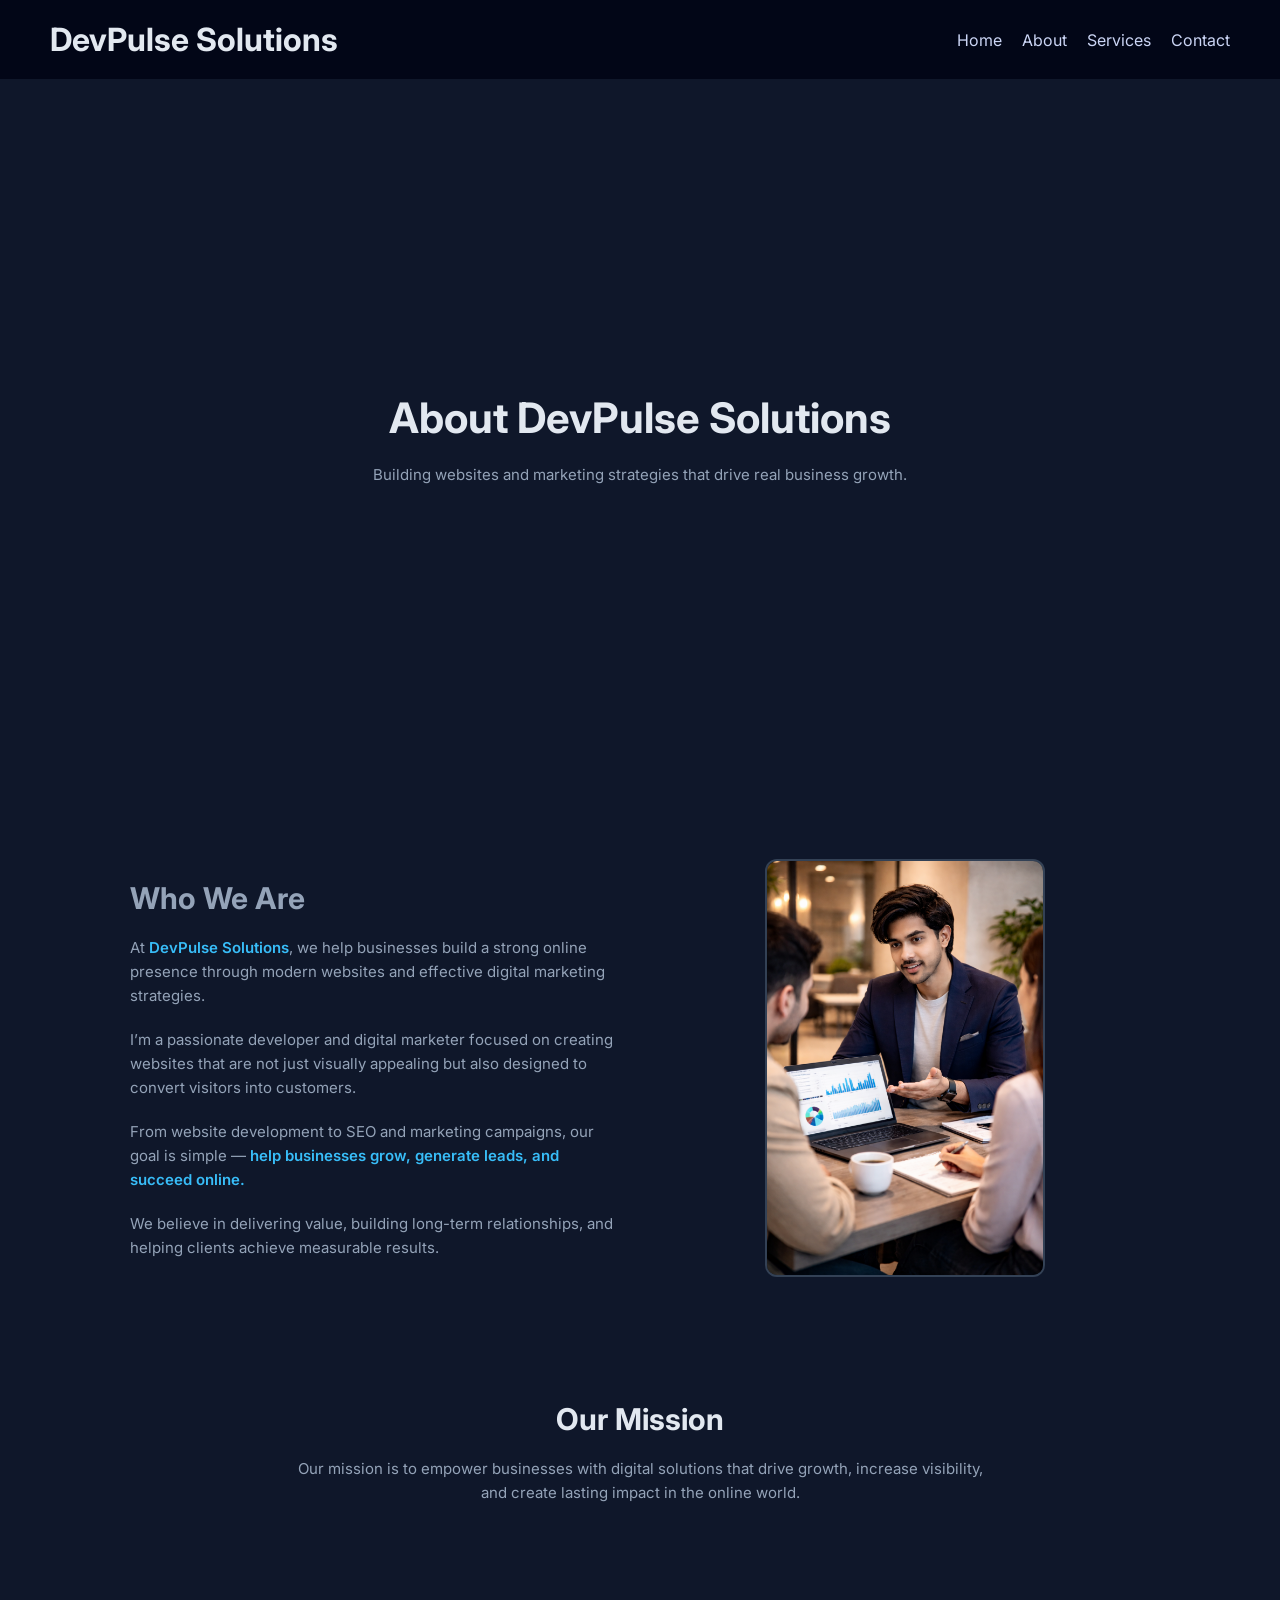
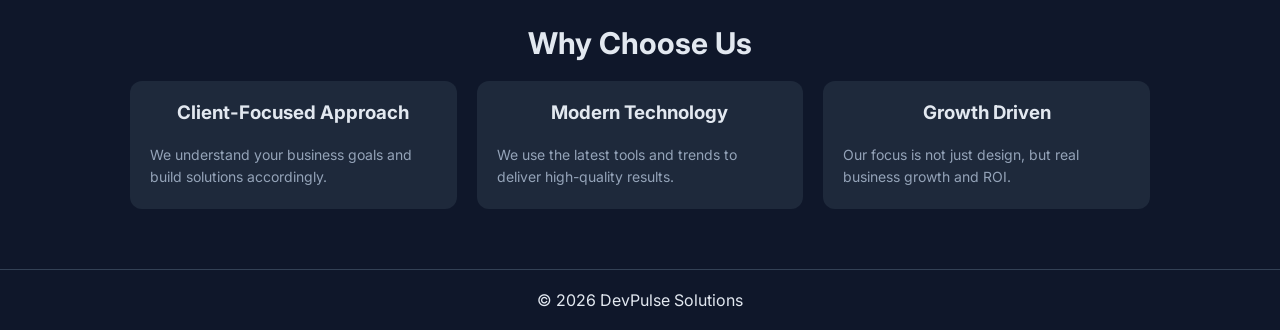
==== about.html @ 4e31a88d "first commit" ====
<!DOCTYPE html>
<html lang="en">

<head>
    <meta charset="UTF-8">
    <title>About Us | DevPulse Solutions</title>
    <link href="https://fonts.googleapis.com/css2?family=Inter:wght@300;400;600;700&display=swap" rel="stylesheet">
    <link rel="stylesheet" href="style.css">
</head>

<body>

   <header>
    <h1>DevPulse Solutions</h1>

    <!-- Hamburger -->
    <div class="menu-toggle" onclick="toggleMenu()">☰</div>

    <nav id="navbar">
        <a href="index.html">Home</a>
        <a href="about.html">About</a>

        <div class="dropdown">
            <a href="service.html" class="dropbtn" onclick="toggleDropdown(event)">Services</a>

         
        </div>

        <a href="contact.html">Contact</a>
    </nav>
</header>

<section class="hero">
    <h2>About DevPulse Solutions</h2>
    <p>Building websites and marketing strategies that drive real business growth.</p>
</section>

<section>
    <div class="about-container">

        <!-- LEFT SIDE IMAGE -->
        <div class="about-img">
            <img src="profile2.png" alt="gajnan_gadakare_profile_image">
        </div>

        <!-- RIGHT SIDE TEXT -->
        <div class="about-text">
            <h2>Who We Are</h2>

            <p>
                At <span class="highlight">DevPulse Solutions</span>, we help businesses build a strong online presence 
                through modern websites and effective digital marketing strategies.
            </p>

            <br>

            <p>
                I’m a passionate developer and digital marketer focused on creating websites that are not just visually 
                appealing but also designed to convert visitors into customers.
            </p>

            <br>

            <p>
                From website development to SEO and marketing campaigns, our goal is simple —
                <span class="highlight">help businesses grow, generate leads, and succeed online.</span>
            </p>

            <br>

            <p>
                We believe in delivering value, building long-term relationships, and helping clients achieve measurable results.
            </p>
        </div>

    </div>
</section>

<section>
    <h2>Our Mission</h2>
    <p style="text-align:center; color:#94a3b8; max-width:700px; margin:auto;">
        Our mission is to empower businesses with digital solutions that drive growth, increase visibility,
        and create lasting impact in the online world.
    </p>
</section>

<section>
    <h2>Why Choose Us</h2>
    <div class="services">

        <div class="card">
            <h3>Client-Focused Approach</h3>
            <p>We understand your business goals and build solutions accordingly.</p>
        </div>

        <div class="card">
            <h3>Modern Technology</h3>
            <p>We use the latest tools and trends to deliver high-quality results.</p>
        </div>

        <div class="card">
            <h3>Growth Driven</h3>
            <p>Our focus is not just design, but real business growth and ROI.</p>
        </div>

    </div>
</section>

<footer>
    © 2026 DevPulse Solutions
</footer>

 <script>
function toggleMenu() {
    const nav = document.getElementById("navbar");
    nav.classList.toggle("active");
}

function toggleDropdown(e) {
    if (window.innerWidth <= 768) {
        e.preventDefault();
        const dropdown = e.target.closest(".dropdown");
        dropdown.classList.toggle("active");
    }
}
</script>

</body>

</html>
---- style.css ----
/* * {
     margin: 0;
     padding: 0;
     box-sizing: border-box;
 }

 body {
     font-family: 'Inter', sans-serif;
     background: #0f172a;
     color: #e2e8f0;
 }

 header {
     display: flex;
     justify-content: space-between;
     padding: 20px 50px;
     background: #020617;
 }

 nav a {
     margin-left: 20px;
     color: #cbd5f5;
     text-decoration: none;
 }

 nav a:hover {
     color: #38bdf8;
 }

 .hero {
     height: 80vh;
     display: flex;
     flex-direction: column;
     justify-content: center;
     align-items: center;
     text-align: center;
 }

 .hero h2 {
     font-size: 42px;
 }

 .btn {
     margin-top: 20px;
     padding: 12px 24px;
     background: linear-gradient(90deg, #38bdf8, #6366f1);
     border: none;
     border-radius: 8px;
     color: white;
 }

 section {
     padding: 60px 40px;
     max-width: 1100px;
     margin: auto;
 }

 .services {
     display: grid;
     grid-template-columns: repeat(auto-fit, minmax(250px, 1fr));
     gap: 20px;
 }

 .card {
     background: #1e293b;
     padding: 20px;
     border-radius: 12px;
 }

 footer {
     text-align: center;
     padding: 20px;
     border-top: 1px solid #334155;
 }

 h2 {
     text-align: center;
     padding-bottom: 20px;
     font-size: 30px;
 }

 .card h3 {
    text-align: center;
         padding-bottom: 20px;
} */

/* new css  */

/* * {
    margin: 0;
    padding: 0;
    box-sizing: border-box;
}

body {
    font-family: 'Inter', sans-serif;
    background: #0f172a;
    color: #e2e8f0;
}

header {
    display: flex;
    justify-content: space-between;
    padding: 20px 50px;
    background: #020617;
} */

/* Navbar */
/* nav {
    display: flex;
    align-items: center;
}

nav a {
    margin-left: 20px;
    color: #cbd5f5;
    text-decoration: none;
}

nav a:hover {
    color: #38bdf8;
} */

/* Dropdown */
/* .dropdown {
    position: relative;
}

.dropdown > a {
    cursor: pointer;
}

.dropdown-menu {
    display: none;
    position: absolute;
    top: 40px;
    left: 0;
    background: #020617;
    border: 1px solid #334155;
    border-radius: 8px;
    min-width: 260px;
    padding: 10px 0;
    z-index: 1000;
}

.dropdown:hover .dropdown-menu {
    display: block;
}

.dropdown-menu a {
    display: block;
    padding: 10px 16px;
    margin: 0;
    color: #cbd5f5;
    font-size: 14px;
    text-decoration: none;
}

.dropdown-menu a:hover {
    background: #1e293b;
    color: #38bdf8;
} */

/* .group-title {
    padding: 8px 16px;
    font-size: 13px;
    color: #94a3b8;
    font-weight: 600;
} */

/* .divider {
    height: 1px;
    background: #334155;
    margin: 6px 0;
} */

/* Hero */
/* .hero {
    height: 80vh;
    display: flex;
    flex-direction: column;
    justify-content: center;
    align-items: center;
    text-align: center;
} */

/* .hero h2 {
    font-size: 42px;
} */

/* Button */
/* .btn {
    margin-top: 20px;
    padding: 12px 24px;
    background: linear-gradient(90deg, #38bdf8, #6366f1);
    border: none;
    border-radius: 8px;
    color: white;
    cursor: pointer;
} */

/* Sections */
/* section {
    padding: 60px 40px;
    max-width: 1100px;
    margin: auto;
} */

/* Services Grid */
/* .services {
    display: grid;
    grid-template-columns: repeat(auto-fit, minmax(250px, 1fr));
    gap: 20px;
} */

/* Cards */
/* .card {
    background: #1e293b;
    padding: 20px;
    border-radius: 12px;
} */

/* Footer */
/* footer {
    text-align: center;
    padding: 20px;
    border-top: 1px solid #334155;
} */

/* Headings */
/* h2 {
    text-align: center;
    padding-bottom: 20px;
    font-size: 30px;
}

.card h3 {
    text-align: center;
    padding-bottom: 20px;
} */


/* about section style  */

   /* .about-container {
    display: grid;
    grid-template-columns: 1fr 1fr;
    gap: 40px;
    align-items: center;
} */

/* 👇 This swaps positions */
/* .about-text {
    order: 1;
}

.about-img {
    order: 2;
}
        .about-text {
            color: #94a3b8;
        }

        .about-text h2 {
            text-align: left;
        }

        .about-img {
            text-align: center;
        }

        .about-img img {
            width: 280px;
            border-radius: 12px;
            border: 2px solid #334155;
        }

        .highlight {
            color: #38bdf8;
            font-weight: 600;
        }

        @media(max-width: 768px) {
            .about-container {
                grid-template-columns: 1fr;
                text-align: center;
            }

            .about-text h2 {
                text-align: center;
            }
        } */


/* Contact form style */

/* .contact-form {
    max-width: 600px;
    margin: auto;
}

.form-group {
    margin-bottom: 15px;
    display: flex;
    flex-direction: column;
}

.form-group label {
    margin-bottom: 5px;
    color: #94a3b8;
}

.form-group input,
.form-group textarea,
.form-group select {
    padding: 10px;
    border-radius: 6px;
    border: 1px solid #334155;
    background: #020617;
    color: white;
}

.form-group input:focus,
.form-group textarea:focus,
.form-group select:focus {
    outline: none;
    border-color: #38bdf8;
} */



/* wiht responsive style  */

/* * {
    margin: 0;
    padding: 0;
    box-sizing: border-box;
}

body {
    font-family: 'Inter', sans-serif;
    background: #0f172a;
    color: #e2e8f0;
} */

/* ================= HEADER ================= */

/* header {
    display: flex;
    justify-content: space-between;
    align-items: center;
    padding: 20px 50px;
    background: #020617;
    flex-wrap: wrap;
} */

/* Navbar */
/* nav {
    display: flex;
    align-items: center;
    flex-wrap: wrap;
}

nav a {
    margin-left: 20px;
    color: #cbd5f5;
    text-decoration: none;
}

nav a:hover {
    color: #38bdf8;
} */

/* ================= DROPDOWN ================= */

/* .dropdown {
    position: relative;
}

.dropdown-menu {
    display: none;
    position: absolute;
    top: 40px;
    right: 0;
    background: #020617;
    border: 1px solid #334155;
    border-radius: 8px;
    min-width: 260px;
    max-width: 300px;
    padding: 10px 0;
    z-index: 1000;
}

.dropdown:hover .dropdown-menu {
    display: block;
}

.dropdown-menu a {
    display: block;
    padding: 10px 16px;
    margin: 0;
    color: #cbd5f5;
    font-size: 14px;
}

.dropdown-menu a:hover {
    background: #1e293b;
    color: #38bdf8;
}

.group-title {
    padding: 8px 16px;
    font-size: 13px;
    color: #94a3b8;
    font-weight: 600;
}

.divider {
    height: 1px;
    background: #334155;
    margin: 6px 0;
} */

/* ================= HERO ================= */

/* .hero {
    height: 80vh;
    display: flex;
    flex-direction: column;
    justify-content: center;
    align-items: center;
    text-align: center;
    padding: 20px;
}

.hero h2 {
    font-size: 42px;
} */

/* ================= BUTTON ================= */

/* .btn {
    margin-top: 20px;
    padding: 12px 24px;
    background: linear-gradient(90deg, #38bdf8, #6366f1);
    border: none;
    border-radius: 8px;
    color: white;
    cursor: pointer;
} */

/* ================= SECTIONS ================= */

/* section {
    padding: 60px 40px;
    max-width: 1100px;
    margin: auto;
} */

/* ================= SERVICES ================= */

/* .services {
    display: grid;
    grid-template-columns: repeat(auto-fit, minmax(250px, 1fr));
    gap: 20px;
} */

/* Cards */
/* .card {
    background: #1e293b;
    padding: 20px;
    border-radius: 12px;
} */

/* ================= FOOTER ================= */
/* 
footer {
    text-align: center;
    padding: 20px;
    border-top: 1px solid #334155;
} */

/* ================= HEADINGS ================= */

/* h2 {
    text-align: center;
    padding-bottom: 20px;
    font-size: 30px;
}

.card h3 {
    text-align: center;
    padding-bottom: 20px;
} */

/* ================= ABOUT ================= */

/* .about-container {
    display: grid;
    grid-template-columns: 1fr 1fr;
    gap: 40px;
    align-items: center;
}

.about-text {
    order: 1;
    color: #94a3b8;
}

.about-text h2 {
    text-align: left;
}

.about-img {
    order: 2;
    text-align: center;
}

.about-img img {
    width: 280px;
    max-width: 100%;
    border-radius: 12px;
    border: 2px solid #334155;
}

.highlight {
    color: #38bdf8;
    font-weight: 600;
} */

/* ================= CONTACT ================= */

/* .contact-form {
    max-width: 600px;
    margin: auto;
    width: 100%;
}

.form-group {
    margin-bottom: 15px;
    display: flex;
    flex-direction: column;
}

.form-group label {
    margin-bottom: 5px;
    color: #94a3b8;
}

.form-group input,
.form-group textarea,
.form-group select {
    padding: 10px;
    border-radius: 6px;
    border: 1px solid #334155;
    background: #020617;
    color: white;
    width: 100%;
} */

/* ================= RESPONSIVE ================= */

/* Tablet */
/* @media (max-width: 992px) {
    header {
        padding: 20px;
    }

    section {
        padding: 40px 20px;
    }

    .hero h2 {
        font-size: 32px;
    }
} */

/* Mobile */
/* @media (max-width: 768px) {

    header {
        flex-direction: column;
        align-items: flex-start;
    }

    nav {
        margin-top: 10px;
    }

    nav a {
        margin: 10px 10px 0 0;
    }

    .hero {
        height: auto;
        padding: 60px 20px;
    }

    .hero h2 {
        font-size: 26px;
    }

    .about-container {
        grid-template-columns: 1fr;
        text-align: center;
    }

    .about-text {
        order: 2;
    }

    .about-img {
        order: 1;
    }

    .about-text h2 {
        text-align: center;
    }

    .dropdown-menu {
        position: static;
        width: 100%;
        margin-top: 10px;
    }

    .services {
        grid-template-columns: 1fr;
    }
} */


/* new css code with hambergar */
* {
    margin: 0;
    padding: 0;
    box-sizing: border-box;
}

body {
    font-family: 'Inter', sans-serif;
    background: #0f172a;
    color: #e2e8f0;
}

/* ================= HEADER ================= */

header {
    display: flex;
    justify-content: space-between;
    align-items: center;
    padding: 20px 50px;
    background: #020617;
    flex-wrap: wrap;
}

/* ================= NAVBAR ================= */

nav {
    display: flex;
    align-items: center;
    flex-wrap: wrap;
}

nav a {
    margin-left: 20px;
    color: #cbd5f5;
    text-decoration: none;
}

nav a:hover {
    color: #38bdf8;
}

/* ================= DROPDOWN ================= */

.dropdown {
    position: relative;
}

.dropdown-menu {
    display: none;
    position: absolute;
    top: 40px;
    right: 0;
    background: #020617;
    border: 1px solid #334155;
    border-radius: 8px;
    min-width: 260px;
    max-width: 300px;
    padding: 10px 0;
    z-index: 1000;
}

.dropdown:hover .dropdown-menu {
    display: block;
}

.dropdown-menu a {
    display: block;
    padding: 10px 16px;
    margin: 0;
    color: #cbd5f5;
    font-size: 14px;
}

.dropdown-menu a:hover {
    background: #1e293b;
    color: #38bdf8;
}

.group-title {
    padding: 8px 16px;
    font-size: 13px;
    color: #94a3b8;
    font-weight: 600;
}

.divider {
    height: 1px;
    background: #334155;
    margin: 6px 0;
}

/* ================= HAMBURGER ================= */

.menu-toggle {
    display: none;
    font-size: 26px;
    cursor: pointer;
    color: white;
}

/* ================= HERO ================= */

.hero {
    height: 80vh;
    display: flex;
    flex-direction: column;
    justify-content: center;
    align-items: center;
    text-align: center;
    padding: 20px;
}

.hero h2 {
    font-size: 42px;
}

/* ================= BUTTON ================= */

.btn {
    margin-top: 20px;
    padding: 12px 24px;
    background: linear-gradient(90deg, #38bdf8, #6366f1);
    border: none;
    border-radius: 8px;
    color: white;
    cursor: pointer;
}

/* ================= SECTIONS ================= */

section {
    padding: 60px 40px;
    max-width: 1100px;
    margin: auto;
}

/* ================= SERVICES ================= */

.services {
    display: grid;
    grid-template-columns: repeat(auto-fit, minmax(250px, 1fr));
    gap: 20px;
}

.card {
    background: #1e293b;
    padding: 20px;
    border-radius: 12px;
}

/* ================= FOOTER ================= */

footer {
    text-align: center;
    padding: 20px;
    border-top: 1px solid #334155;
}

/* ================= HEADINGS ================= */

h2 {
    text-align: center;
    padding-bottom: 20px;
    font-size: 30px;
}

.card h3 {
    text-align: center;
    padding-bottom: 20px;
}

/* ================= ABOUT ================= */

.about-container {
    display: grid;
    grid-template-columns: 1fr 1fr;
    gap: 40px;
    align-items: center;
}

.about-text {
    order: 1;
    color: #94a3b8;
}

.about-text h2 {
    text-align: left;
}

.about-img {
    order: 2;
    text-align: center;
}

.about-img img {
    width: 280px;
    max-width: 100%;
    border-radius: 12px;
    border: 2px solid #334155;
}

.highlight {
    color: #38bdf8;
    font-weight: 600;
}

/* ================= CONTACT ================= */

.contact-form {
    max-width: 600px;
    margin: auto;
    width: 100%;
}

.form-group {
    margin-bottom: 15px;
    display: flex;
    flex-direction: column;
}

.form-group label {
    margin-bottom: 5px;
    color: #94a3b8;
}

.form-group input,
.form-group textarea,
.form-group select {
    padding: 10px;
    border-radius: 6px;
    border: 1px solid #334155;
    background: #020617;
    color: white;
    width: 100%;
}

/* ================= RESPONSIVE ================= */

/* Tablet */
@media (max-width: 992px) {
    header {
        padding: 20px;
    }

    section {
        padding: 40px 20px;
    }

    .hero h2 {
        font-size: 32px;
    }
}

/* Mobile */
@media (max-width: 768px) {

    /* Header */
    header {
        flex-direction: column;
        align-items: flex-start;
    }

    /* Hamburger */
    .menu-toggle {
        display: block;
    }

    /* Navbar hidden by default */
    nav {
        display: none;
        flex-direction: column;
        width: 100%;
        margin-top: 10px;
    }

    nav.active {
        display: flex;
    }

    nav a {
        margin: 10px 0;
    }

    /* Hero */
    .hero {
        height: 30px;
        padding: 60px 20px;
    }

    .hero h2 {
        font-size: 26px;
    }

    /* About */
    .about-container {
        grid-template-columns: 1fr;
        text-align: center;
    }

    .about-text {
        order: 2;
    }

    .about-img {
        order: 1;
    }

    .about-text h2 {
        text-align: center;
    }

    /* Dropdown mobile */
    .dropdown-menu {
        display: none;
        position: static;
        border: none;
        background: #020617;
        padding-left: 10px;
        width: 100%;
    }

    .dropdown.active .dropdown-menu {
        display: block;
    }

    /* Disable hover dropdown on mobile */
    .dropdown:hover .dropdown-menu {
        display: none;
    }

    /* Services */
    .services {
        grid-template-columns: 1fr;
    }
}

/* Paragraph styling */
p {
    font-size: 15px;
    line-height: 1.6;
    color: #94a3b8;
}

/* Optional: smaller text inside cards */
.card p {
    font-size: 14px;
}
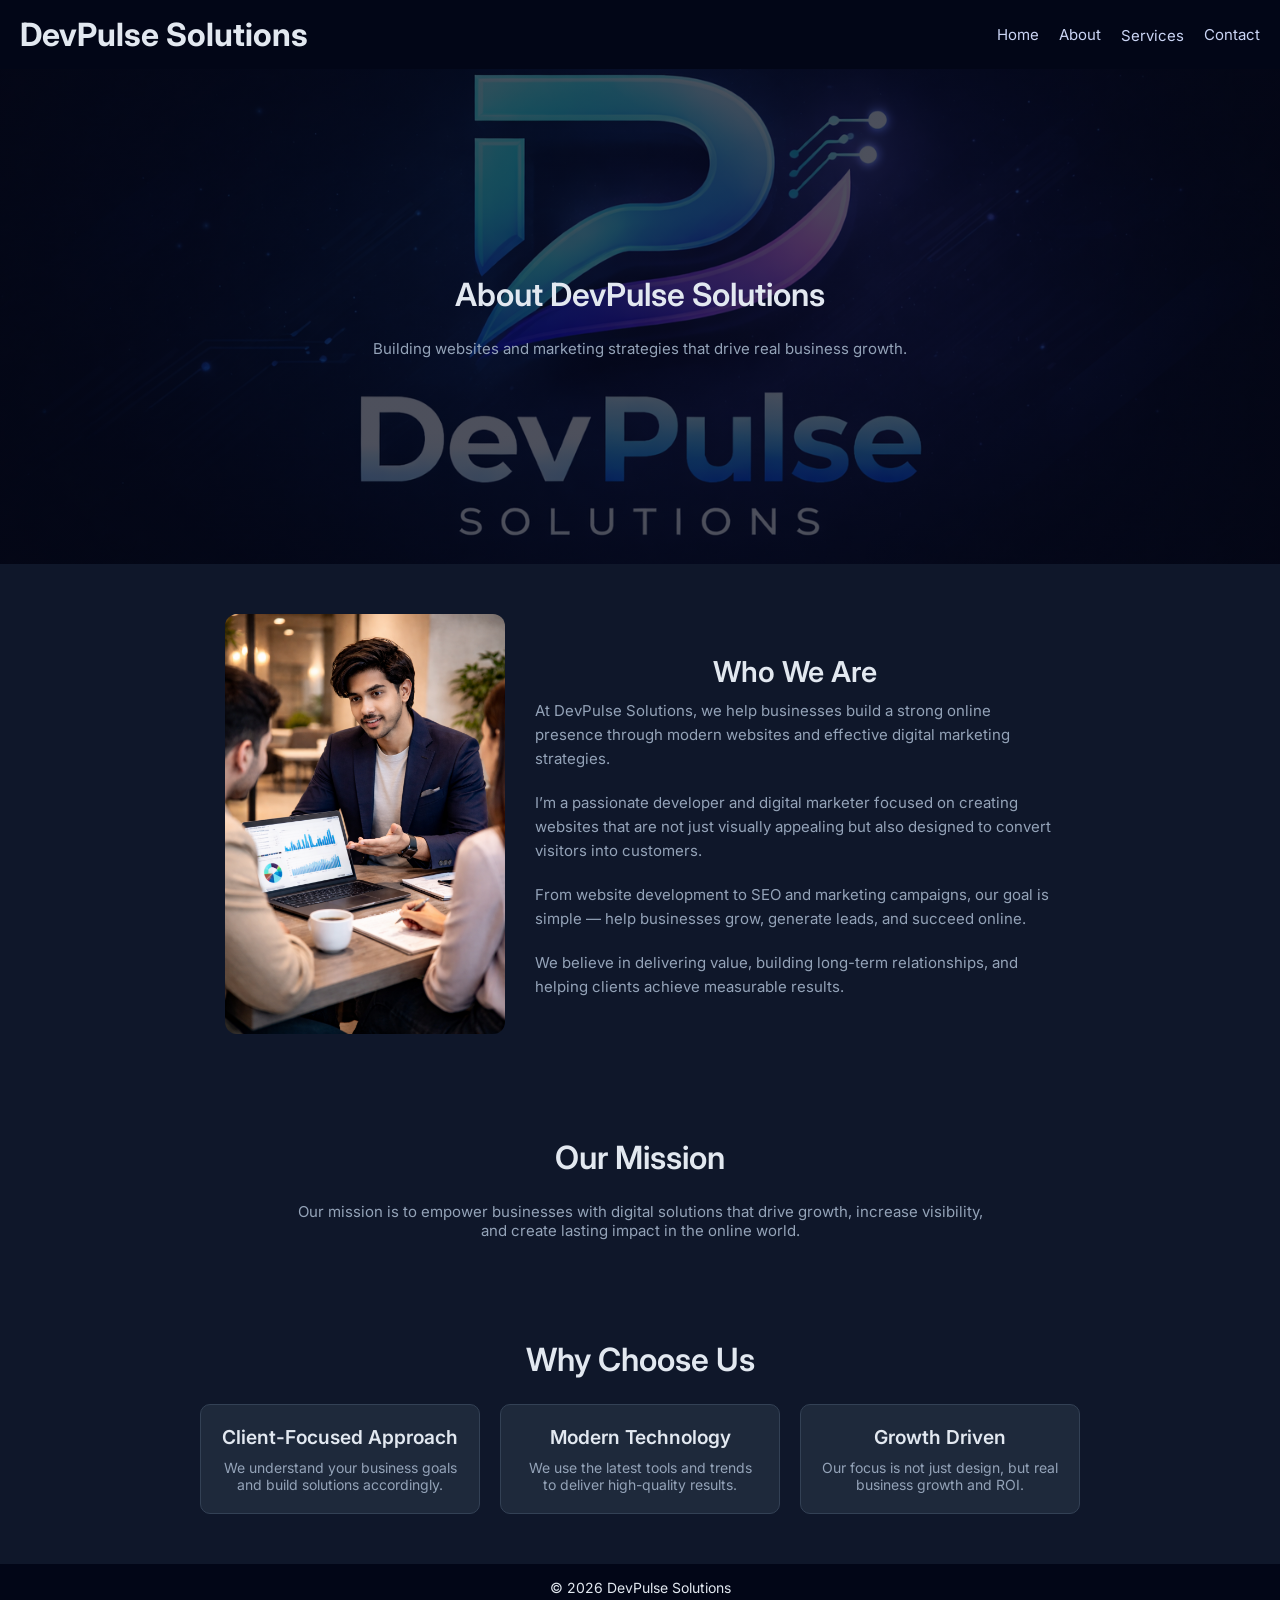
==== commit 92858d37: "third commit" ====
--- a/about.html
+++ b/about.html
@@ -5,7 +5,7 @@
     <meta charset="UTF-8">
     <title>About Us | DevPulse Solutions</title>
     <link href="https://fonts.googleapis.com/css2?family=Inter:wght@300;400;600;700&display=swap" rel="stylesheet">
-    <link rel="stylesheet" href="style.css">
+    <link rel="stylesheet" href="./about.css">
 </head>
 
 <body>
@@ -40,7 +40,7 @@
 
         <!-- LEFT SIDE IMAGE -->
         <div class="about-img">
-            <img src="profile2.png" alt="gajnan_gadakare_profile_image">
+            <img src="./profile2.png" alt="gajanan_gadakare_profile_image">
         </div>
 
         <!-- RIGHT SIDE TEXT -->
@@ -110,17 +110,15 @@
     © 2026 DevPulse Solutions
 </footer>
 
- <script>
+<script>
 function toggleMenu() {
-    const nav = document.getElementById("navbar");
-    nav.classList.toggle("active");
+    document.getElementById("navbar").classList.toggle("active");
 }
 
 function toggleDropdown(e) {
     if (window.innerWidth <= 768) {
         e.preventDefault();
-        const dropdown = e.target.closest(".dropdown");
-        dropdown.classList.toggle("active");
+        e.target.parentElement.classList.toggle("active");
     }
 }
 </script>
--- a/about.css
+++ b/about.css
@@ -0,0 +1,283 @@
+/* RESET */
+* {
+    margin: 0;
+    padding: 0;
+    box-sizing: border-box;
+}
+
+body {
+    font-family: 'Inter', sans-serif;
+    background: #0f172a;
+    color: #e2e8f0;
+    overflow-x: hidden;
+}
+
+/* ================= HEADER ================= */
+
+header {
+    display: flex;
+    justify-content: space-between;
+    align-items: center;
+    padding: 15px 20px;
+    background: #020617;
+    position: sticky;
+    top: 0;
+    z-index: 1000;
+}
+
+nav {
+    display: flex;
+    align-items: center;
+    gap: 20px;
+}
+
+nav a {
+    color: #cbd5f5;
+    text-decoration: none;
+    font-size: 15px;
+}
+
+nav a:hover {
+    color: #38bdf8;
+}
+
+/* ================= HAMBURGER ================= */
+
+.menu-toggle {
+    display: none;
+    font-size: 26px;
+    cursor: pointer;
+    color: white;
+}
+
+/* ================= DROPDOWN ================= */
+
+.dropdown {
+    position: relative;
+}
+
+.dropdown-menu {
+    display: none;
+    position: absolute;
+    top: 35px;
+    background: #020617;
+    border: 1px solid #334155;
+    border-radius: 8px;
+    min-width: 240px;
+    padding: 10px 0;
+}
+
+.dropdown:hover .dropdown-menu {
+    display: block;
+}
+
+.dropdown-menu a {
+    display: block;
+    padding: 10px 16px;
+    color: #cbd5f5;
+    font-size: 14px;
+}
+
+.dropdown-menu a:hover {
+    background: #1e293b;
+    color: #38bdf8;
+}
+
+/* ================= HERO ================= */
+
+.hero {
+    width: 100%;
+    min-height: 55vh;
+
+    display: flex;
+    flex-direction: column;
+    justify-content: center;
+    align-items: center;
+
+    text-align: center;
+    padding: 60px 15px;
+
+    background: linear-gradient(rgba(2, 6, 23, 0.7), rgba(2, 6, 23, 0.7)),
+        url('./bg-img.png');
+
+    background-size: cover;
+    background-position: center;
+    background-repeat: no-repeat;
+}
+
+.hero h2 {
+    font-size: 2rem;
+}
+
+.hero p {
+    color: #94a3b8;
+}
+
+/* ================= SECTIONS ================= */
+
+section {
+    width: 100%;
+    padding: 50px 15px;
+}
+
+h2 {
+    text-align: center;
+    font-size: 2rem;
+    margin-bottom: 25px;
+    font-weight: 600;
+}
+
+h3 {
+    font-size: 1.2rem;
+    font-weight: 600;
+}
+
+ 
+
+/* ================= ABOUT LAYOUT ================= */
+
+.about-container {
+    display: flex;
+    align-items: center;
+    justify-content: center;
+    gap: 30px;
+    flex-wrap: wrap;
+    max-width: 1100px;
+    margin: auto;
+}
+
+.about-img img {
+    width: 280px;
+    max-width: 100%;
+    border-radius: 12px;
+}
+
+.about-text {
+    max-width: 520px;
+}
+
+.about-text h2 {
+    margin-bottom: 10px;
+    font-size: 1.8rem;
+}
+
+.about-text p {
+    font-size: 15px;
+    color: #94a3b8;
+    line-height: 1.6;
+}
+
+/* ================= BUTTON ================= */
+
+.btn {
+    margin-top: 20px;
+    padding: 12px 24px;
+    background: linear-gradient(90deg, #38bdf8, #6366f1);
+    border-radius: 8px;
+    color: white;
+    cursor: pointer;
+    border: none;
+}
+
+/* ================= SERVICES / CARDS ================= */
+
+.services {
+    display: flex;
+    gap: 20px;
+    justify-content: center;
+    flex-wrap: wrap;
+}
+
+.card {
+    width: 280px;
+    background: #1e293b;
+    padding: 20px;
+    border-radius: 10px;
+    text-align: center;
+    border: 1px solid #334155;
+}
+
+.card h3 {
+    margin-bottom: 10px;
+    color: #e2e8f0;
+}
+
+.card p {
+    font-size: 14px;
+    color: #94a3b8;
+}
+
+/* ================= FOOTER ================= */
+
+footer {
+    text-align: center;
+    padding: 15px;
+    background: #020617;
+    font-size: 14px;
+}
+
+/* ================= MOBILE ================= */
+
+@media (max-width: 768px) {
+
+    .menu-toggle {
+        display: block;
+    }
+
+    nav {
+        position: fixed;
+        top: 0;
+        right: -100%;
+        height: 100vh;
+        width: 230px;
+        background: #020617;
+        flex-direction: column;
+        padding: 70px 20px;
+        transition: 0.3s;
+    }
+
+    nav.active {
+        right: 0;
+    }
+
+    nav a {
+        padding: 10px 0;
+        width: 100%;
+    }
+
+    .dropdown:hover .dropdown-menu {
+        display: none;
+    }
+
+    .dropdown.active .dropdown-menu {
+        display: block;
+        position: static;
+        border: none;
+    }
+
+    .about-container {
+        flex-direction: column;
+        text-align: center;
+    }
+
+    .hero h2 {
+        font-size: 1.6rem;
+    }
+
+    .services {
+        flex-direction: column;
+        align-items: center;
+    }
+
+    .card {
+        width: 100%;
+        max-width: 320px;
+    }
+}
+
+/* ================= TEXT ================= */
+
+p {
+    font-size: 15px;
+    color: #94a3b8;
+}
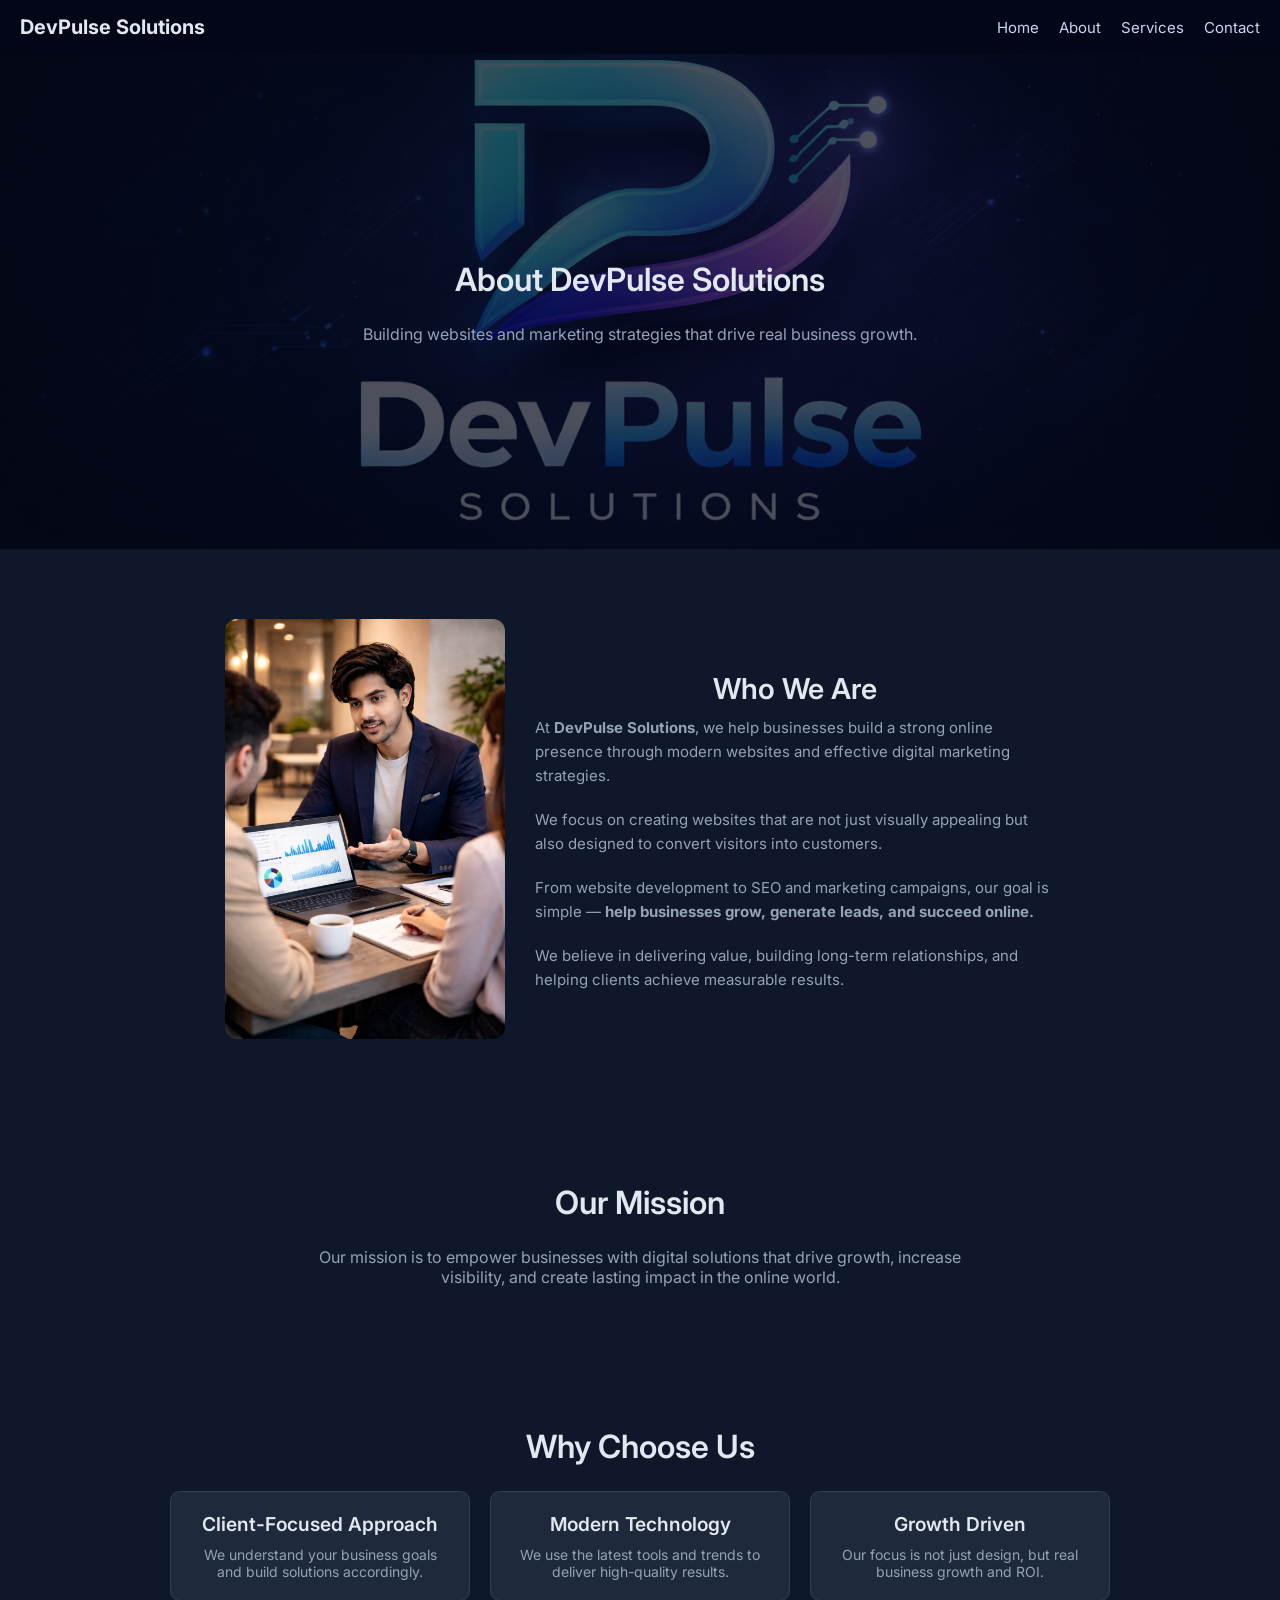
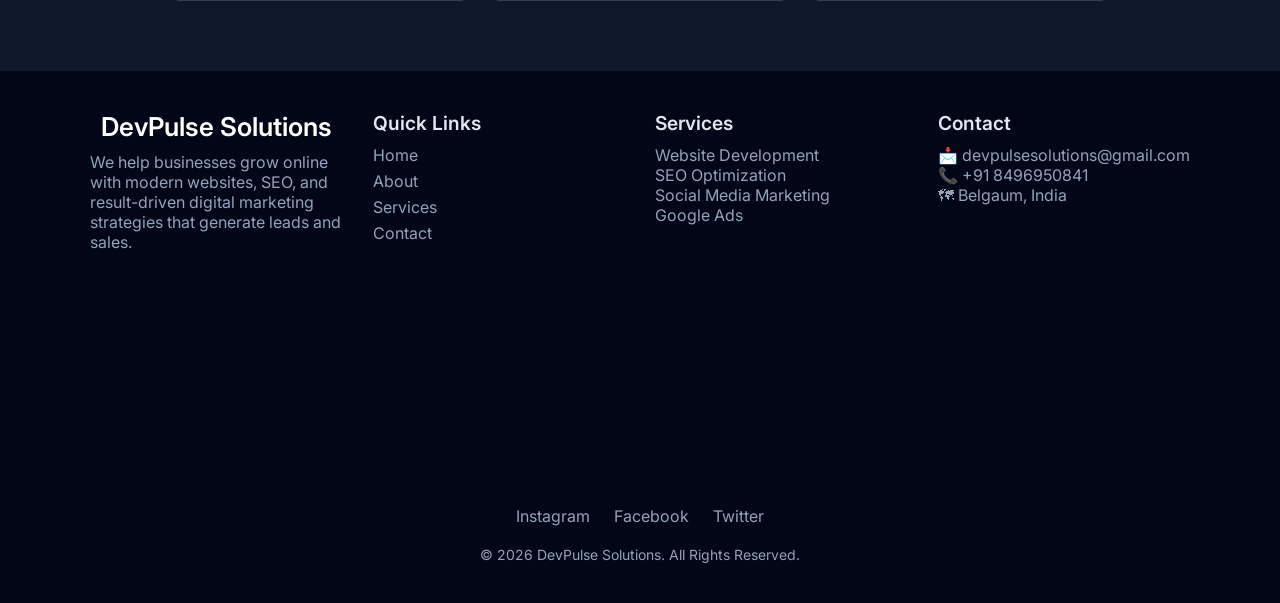
==== commit 3e5a2a98: "features added" ====
--- a/about.html
+++ b/about.html
@@ -3,14 +3,35 @@
 
 <head>
     <meta charset="UTF-8">
-    <title>About Us | DevPulse Solutions</title>
+    <meta name="viewport" content="width=device-width, initial-scale=1.0">
+
+    <!-- PRIMARY SEO -->
+    <title>About DevPulse Solutions | Web Development & Digital Marketing</title>
+    <meta name="description" content="Learn about DevPulse Solutions – a web development and digital marketing agency helping businesses grow online with modern websites, SEO, and marketing strategies.">
+    <meta name="keywords" content="about DevPulse Solutions, web development company, digital marketing agency, SEO services, website design India">
+    <meta name="author" content="DevPulse Solutions">
+
+    <!-- OPEN GRAPH -->
+    <meta property="og:title" content="About DevPulse Solutions">
+    <meta property="og:description" content="We build websites and marketing strategies that grow your business online.">
+    <meta property="og:type" content="website">
+    <meta property="og:image" content="./bg-img.png">
+
+    <!-- FAVICON -->
+    <link rel="icon" href="./bg-img.png">
+
+    <!-- FONT -->
     <link href="https://fonts.googleapis.com/css2?family=Inter:wght@300;400;600;700&display=swap" rel="stylesheet">
+
+    <!-- CSS -->
     <link rel="stylesheet" href="./about.css">
 </head>
 
 <body>
 
-   <header>
+<!-- ================= HEADER ================= -->
+
+<header>
     <h1>DevPulse Solutions</h1>
 
     <!-- Hamburger -->
@@ -21,49 +42,51 @@
         <a href="about.html">About</a>
 
         <div class="dropdown">
-            <a href="service.html" class="dropbtn" onclick="toggleDropdown(event)">Services</a>
-
-         
+            <a href="service.html" >Services</a>
         </div>
 
         <a href="contact.html">Contact</a>
     </nav>
 </header>
 
+<!-- ================= HERO ================= -->
+
 <section class="hero">
     <h2>About DevPulse Solutions</h2>
     <p>Building websites and marketing strategies that drive real business growth.</p>
 </section>
 
+<!-- ================= ABOUT ================= -->
+
 <section>
     <div class="about-container">
 
-        <!-- LEFT SIDE IMAGE -->
+        <!-- IMAGE -->
         <div class="about-img">
-            <img src="./profile2.png" alt="gajanan_gadakare_profile_image">
-        </div>
-
-        <!-- RIGHT SIDE TEXT -->
+            <img src="./profile2.png" alt="DevPulse Solutions Founder Profile">
+        </div>
+
+        <!-- TEXT -->
         <div class="about-text">
             <h2>Who We Are</h2>
 
             <p>
-                At <span class="highlight">DevPulse Solutions</span>, we help businesses build a strong online presence 
+                At <strong>DevPulse Solutions</strong>, we help businesses build a strong online presence 
                 through modern websites and effective digital marketing strategies.
             </p>
 
             <br>
 
             <p>
-                I’m a passionate developer and digital marketer focused on creating websites that are not just visually 
-                appealing but also designed to convert visitors into customers.
+                We focus on creating websites that are not just visually appealing but also designed to 
+                convert visitors into customers.
             </p>
 
             <br>
 
             <p>
                 From website development to SEO and marketing campaigns, our goal is simple —
-                <span class="highlight">help businesses grow, generate leads, and succeed online.</span>
+                <strong>help businesses grow, generate leads, and succeed online.</strong>
             </p>
 
             <br>
@@ -75,6 +98,8 @@
 
     </div>
 </section>
+
+<!-- ================= MISSION ================= -->
 
 <section>
     <h2>Our Mission</h2>
@@ -84,8 +109,11 @@
     </p>
 </section>
 
+<!-- ================= WHY CHOOSE US ================= -->
+
 <section>
     <h2>Why Choose Us</h2>
+
     <div class="services">
 
         <div class="card">
@@ -106,9 +134,75 @@
     </div>
 </section>
 
-<footer>
-    © 2026 DevPulse Solutions
+<!-- FOOTER -->
+<footer class="footer">
+
+    <div class="footer-container">
+
+        <!-- COMPANY -->
+        <div class="footer-col">
+            <h2>DevPulse Solutions</h2>
+            <p>
+                We help businesses grow online with modern websites, SEO, and
+                result-driven digital marketing strategies that generate leads and sales.
+            </p>
+        </div>
+
+        <!-- QUICK LINKS -->
+        <div class="footer-col">
+            <h3>Quick Links</h3>
+            <a href="index.html">Home</a>
+            <a href="about.html">About</a>
+            <a href="service.html">Services</a>
+            <a href="contact.html">Contact</a>
+        </div>
+
+        <!-- SERVICES -->
+        <div class="footer-col">
+            <h3>Services</h3>
+            <p>Website Development</p>
+            <p>SEO Optimization</p>
+            <p>Social Media Marketing</p>
+            <p>Google Ads</p>
+        </div>
+
+          <!-- CONTACT -->
+        <div class="footer-col">
+            <h3>Contact</h3>
+            <p> 📩 devpulsesolutions@gmail.com</p>
+            <p> 📞 +91 8496950841</p>
+            <p> 🗺 Belgaum, India</p>
+        </div>
+
+    </div>
+
+    <!-- GOOGLE MAP -->
+    <div class="map-container">
+        <iframe 
+            src="https://www.google.com/maps?q=Belgaum&output=embed"
+            width="100%" 
+            height="200" 
+            style="border:0;" 
+            allowfullscreen="" 
+            loading="lazy">
+        </iframe>
+    </div>
+
+    <!-- SOCIAL -->
+    <div class="footer-social">
+        <a href="#">Instagram</a>
+        <a href="#">Facebook</a>
+        <a href="#">Twitter</a>
+    </div>
+
+    <!-- COPYRIGHT -->
+    <p class="footer-bottom">
+        © 2026 DevPulse Solutions. All Rights Reserved.
+    </p>
+
 </footer>
+
+<!-- ================= JS ================= -->
 
 <script>
 function toggleMenu() {
--- a/about.css
+++ b/about.css
@@ -23,6 +23,10 @@
     position: sticky;
     top: 0;
     z-index: 1000;
+}
+
+header h1 {
+    font-size: 20px;
 }
 
 nav {
@@ -207,66 +211,145 @@
     color: #94a3b8;
 }
 
-/* ================= FOOTER ================= */
-
-footer {
+/* FOOTER */
+.footer {
+    background: #020617;
+    padding: 40px 20px;
+    color: #94a3b8;
+}
+
+/* GRID */
+.footer-container {
+    max-width: 1100px;
+    margin: auto;
+    display: flex;
+    justify-content: space-between;
+    flex-wrap: wrap;
+    gap: 30px;
+}
+
+/* COLUMN */
+.footer-col {
+    flex: 1;
+    min-width: 220px;
+}
+
+.footer-col h2 {
+    color: white;
+    margin-bottom: 10px;
+}
+
+.footer-col h3 {
+    color: #e2e8f0;
+    margin-bottom: 10px;
+}
+
+/* LINKS */
+.footer-col a {
+    display: block;
+    color: #94a3b8;
+    text-decoration: none;
+    margin-bottom: 6px;
+}
+
+.footer-col a:hover {
+    color: #38bdf8;
+}
+
+/* MAP */
+.map-container {
+    max-width: 1100px;
+    margin: 30px auto 0;
+    border-radius: 10px;
+    overflow: hidden;
+}
+
+/* SOCIAL */
+.footer-social {
     text-align: center;
-    padding: 15px;
-    background: #020617;
+    margin-top: 20px;
+}
+
+.footer-social a {
+    margin: 0 10px;
+    color: #94a3b8;
+    text-decoration: none;
+}
+
+.footer-social a:hover {
+    color: #38bdf8;
+}
+
+/* COPYRIGHT */
+.footer-bottom {
+    text-align: center;
+    margin-top: 20px;
     font-size: 14px;
 }
 
-/* ================= MOBILE ================= */
-
+.footer-col h2 {
+    white-space: nowrap;
+    overflow: hidden;
+    text-overflow: ellipsis;
+    font-size: 26px;
+}
+
+
+
+/* MOBILE */
 @media (max-width: 768px) {
-
-    .menu-toggle {
-        display: block;
-    }
-
-    nav {
-        position: fixed;
-        top: 0;
-        right: -100%;
-        height: 100vh;
-        width: 230px;
-        background: #020617;
-        flex-direction: column;
-        padding: 70px 20px;
-        transition: 0.3s;
-    }
-
-    nav.active {
-        right: 0;
-    }
-
-    nav a {
-        padding: 10px 0;
-        width: 100%;
-    }
-
-    .dropdown:hover .dropdown-menu {
-        display: none;
-    }
-
-    .dropdown.active .dropdown-menu {
-        display: block;
-        position: static;
-        border: none;
-    }
-
-    .about-container {
+    .footer-container {
         flex-direction: column;
         text-align: center;
     }
-
-    .hero h2 {
-        font-size: 1.6rem;
+}
+/* ================= SMALL MOBILE (≤480px) ================= */
+@media (max-width: 480px) {
+
+    header h1 {
+        font-size: 16px;
+    }
+
+    .hero {
+        padding: 50px 15px;
+    }
+
+    .hero-left h2 {
+        font-size: 1.4rem;
+    }
+
+    .hero-left p {
+        font-size: 14px;
+    }
+
+    .btn {
+        width: 100%;
+        padding: 10px;
+    }
+
+    .card {
+        width: 100%;
+        max-width: 100%;
+    }
+
+    .footer-col {
+        min-width: 100%;
+    }
+}
+
+/* ================= TABLET (481px – 768px) ================= */
+@media (min-width: 481px) and (max-width: 768px) {
+
+    .hero-left h2 {
+        font-size: 1.8rem;
+    }
+
+    .hero-form {
+        max-width: 100%;
     }
 
     .services {
-        flex-direction: column;
-        align-items: center;
+        gap: 15px;
     }
 
     .card {
@@ -275,9 +358,43 @@
     }
 }
 
-/* ================= TEXT ================= */
-
-p {
-    font-size: 15px;
-    color: #94a3b8;
-}+/* ================= SMALL LAPTOP (769px – 1024px) ================= */
+@media (min-width: 769px) and (max-width: 1024px) {
+
+    .hero-container {
+        gap: 40px;
+    }
+
+    .hero-left h2 {
+        font-size: 2.2rem;
+    }
+
+    .hero-form {
+        max-width: 350px;
+    }
+
+    .card {
+        width: 260px;
+    }
+}
+
+/* ================= LARGE SCREENS (≥1200px) ================= */
+@media (min-width: 1200px) {
+
+    .hero-container {
+        max-width: 1200px;
+        margin: auto;
+    }
+
+    section {
+        padding: 70px 20px;
+    }
+
+    .hero-left h2 {
+        font-size: 3rem;
+    }
+
+    .card {
+        width: 300px;
+    }
+}
